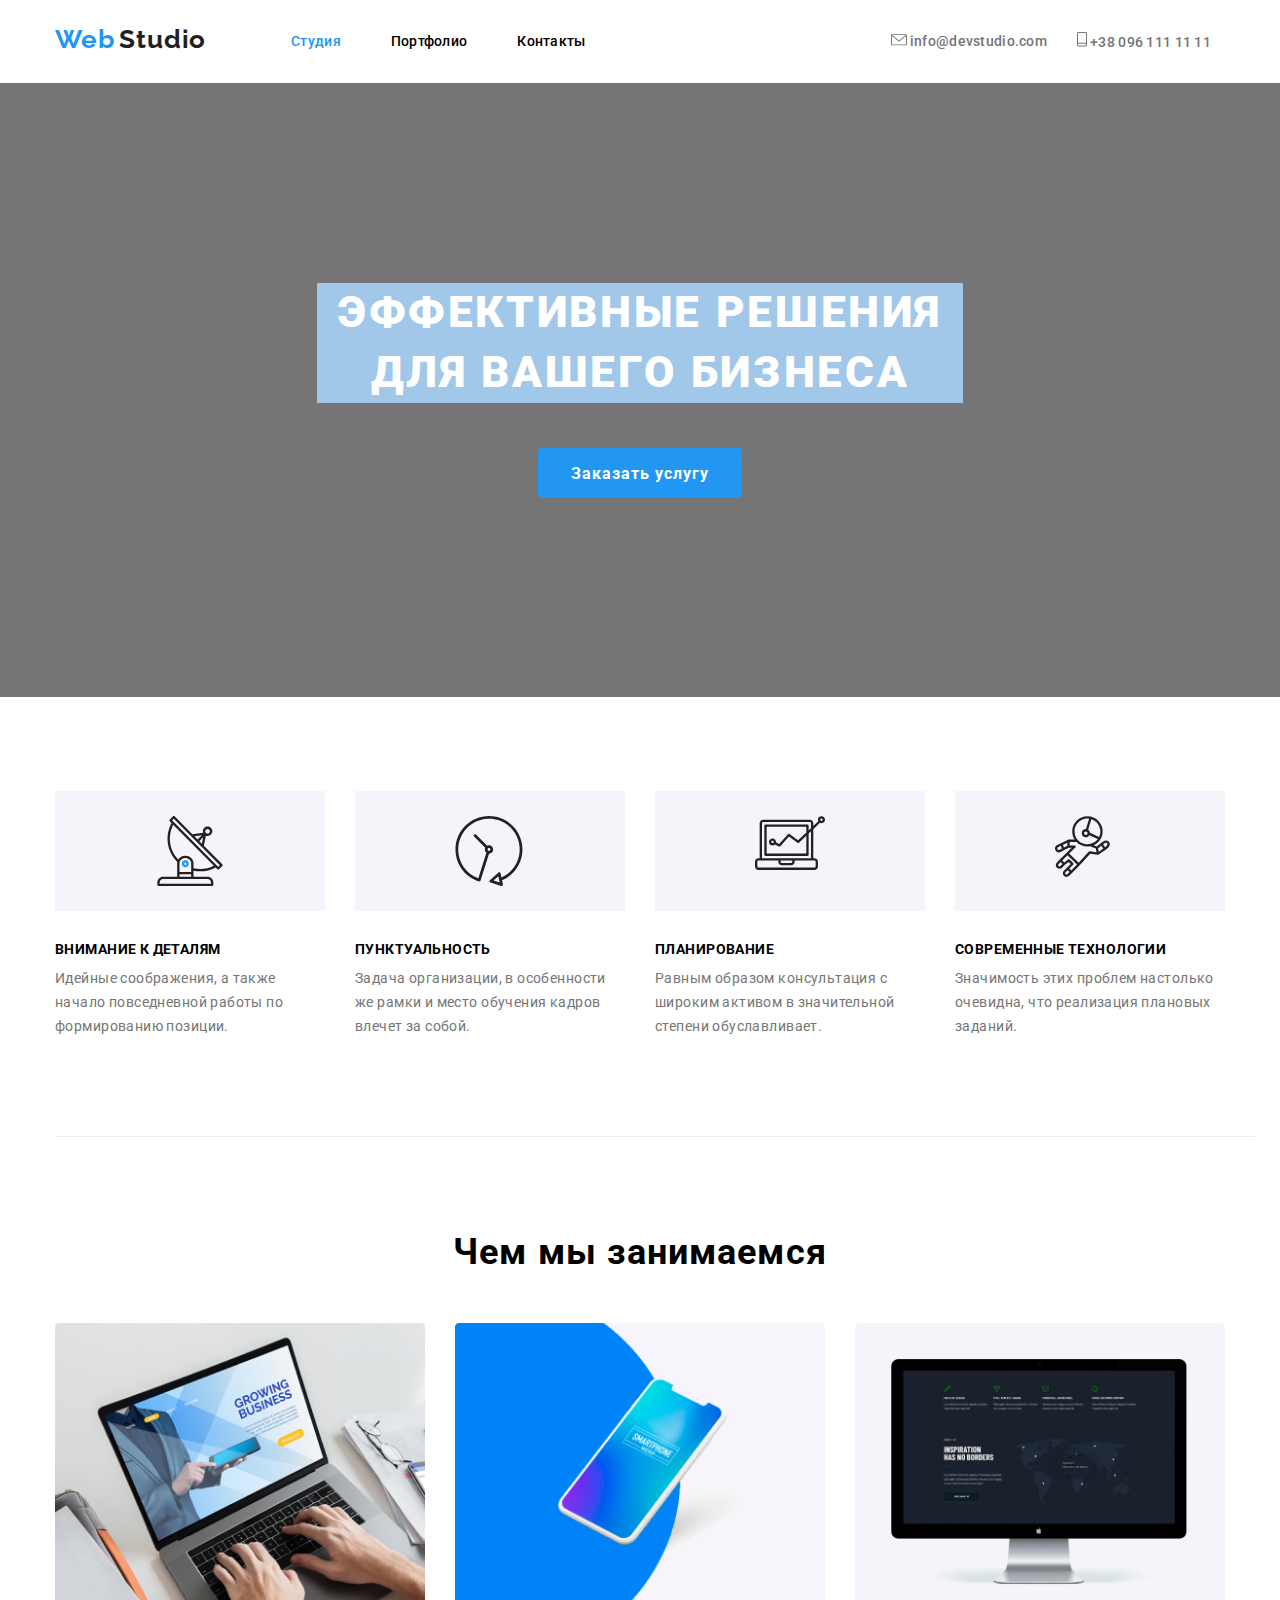
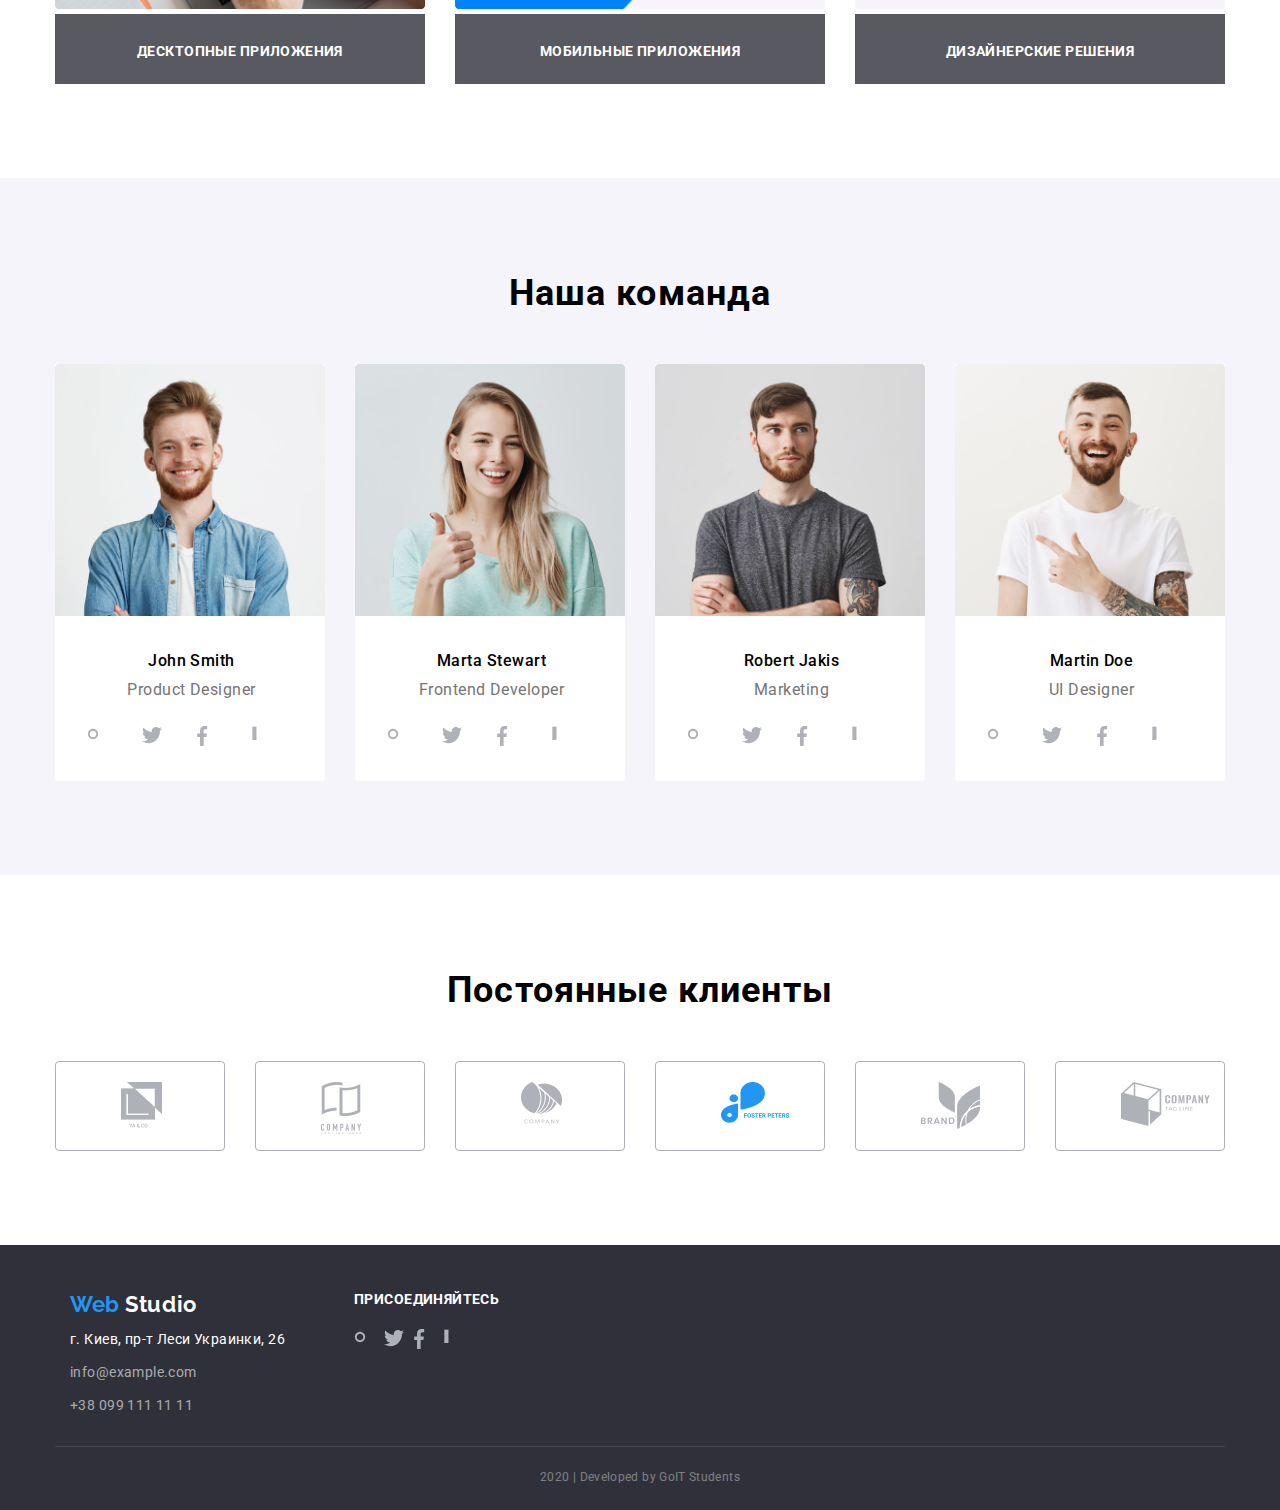
==== index.html @ b07f4cec "клон" ====
<!DOCTYPE html>
<html lang="ru">
  <head>
    <title>Document</title>
    <link
      rel="stylesheet"
      href="https://cdnjs.cloudflare.com/ajax/libs/modern-normalize/0.6.0/modern-normalize.min.css"
    />
    <link rel="stylesheet" href="./css/index.css" />
    <link
      href="https://fonts.googleapis.com/css2?family=Raleway:wght@400;700&family=Roboto:wght@400;700&display=swap"
      rel="stylesheet"
    />
    <style>
      a {
        text-decoration: none;
      }
    </style>
  </head>
  <body>
    <header>
      <div class="container">
      <div class="site-nav">
            <a class="logotype" href="">
            <span class="accent">Web</span>
            <span class="logo">Studio</span>
          </a>
          <nav>
          <ul class="main-navigation">
            <li class="nav1">
              <a class="link-current" href="./index.html">Студия</a>
            </li>
            <li class="nav1">
              <a href="./portfolio.html">Портфолио</a>
            </li>
            <li class="nav1"><a href="">Контакты</a></li>
          </ul>
        </nav>
        <ul class="mail">
          <li class="mail1">
            <a href=""
              ><img src="./svg/envelopenew.svg" alt="Пошта" />
              info@devstudio.com
            </a>
          </li>
          <li class="mail1">
            <a href=""
              ><img src="./svg/Vector.svg" alt="Номер" /> +38 096 111 11 11</a
            >
          </li>
        </ul>
      </div>
      </div>
    </header>
    <section class="hero-order">
        <h1 class="hero">эффективные решения для вашего бизнеса</h1>
        <a href="" class="order-service">Заказать услугу </a>
        </section>
      <section class="container">
          <ul class="benefits">
            <li class="benefits-element">
              <div class="picture-background">
              <a href="">
                <img src="./svg/antenna.svg" alt="Телескоп" class="svg-back" /></div>
              </a>
              <h3 class="benefits-head">Внимание к деталям</h3>
              <p class="benefits-descr">
                Идейные соображения, а также начало повседневной работы по
                формированию позиции.
              </p>
            </li>
            <li class="benefits-element">
              <div class="picture-background">
              <a href="">
                <img src="./svg/Vector3.svg" alt="Часы" class="svg-back" /></div>
              </a>
              <h3 class="benefits-head">Пунктуальность</h3>
              <p class="benefits-descr">
                Задача организации, в особенности же рамки и место обучения
                кадров влечет за собой.
              </p>
            </li>
            <li class="benefits-element">
              <div class="picture-background">
              <img src="./svg/Vector4.svg" alt="Монитор" class="svg-back" /></div>
              <h3 class="benefits-head">Планирование</h3>
              <p class="benefits-descr">
                Равным образом консультация с широким активом в значительной
                степени обуславливает.
              </p>
            </li>
            <li class="benefits-element">
              <div class="picture-background">
              <img src="./svg/Vector5.svg" alt="Космонавт" class="svg-back" /></div>
              <h3 class="benefits-head">Современные технологии</h3>
              <p class="benefits-descr">
                Значимость этих проблем настолько очевидна, что реализация
                плановых заданий.
              </p>
            </li>
          </ul>
        </section>
        <div class="directions">
        <section class="container">
        <h2 class="head-2-descr">Чем мы занимаемся</h2>
        <ul class="work">
          <li class="work-element">
            <img src="./png/img1.png" alt="Ноут" width="370px" />
            <h3 class="work-head">Десктопные приложения</h3>
          </li>
          <li class="work-element">
            <img src="./png/box2.png" alt="Смартфон" width="370px" />
            <h3 class="work-head">Мобильные приложения</h3>
          </li>
          <li class="work-element">
            <img src="./png/img3.png" alt="Монитор2" width="370px"/>
            <h3 class="work-head">Дизайнерские решения</h3>
          </li>
        </ul>
      </section>
      </div>
      <section class="our-team">
        <div class="container">
        <h2 class="head-2-descr">Наша команда</h2>
        <ul class="team">
          <li class="team-element">
            <img src="./png/imgp1.png" alt="Человек1" width="270px" />
            <div class="name-job">
            <p class="name">
              John Smith
            </p>
            <p class="job">Product Designer</p>
            </div>
            <ul class="icons">
              <li class="icons-element">
                <a href=""> <img src="./svg/inst.svg" alt="Инстаграмм" /></a>
              </li>
              <li class="icons-element">
                <a href=""> <img src="./svg/twitter.svg" alt="Твиттер" /></a>
              </li>
              <li class="icons-element">
                <a href=""> <img src="./svg/Vectornew.svg" alt="Фейсбук" /></a>
              </li>
              <li class="icons-element">
                <a href=""> <img src="./svg/li1.svg" alt="Линк" /></a>
              </li>
            </ul>
          </li>
          <li class="team-element">
            <img src="./png/imgp2.png" alt="Человек2" width="270px" />
            <div class="name-job">
            <p class="name">Marta Stewart</p>
            <p class="job">Frontend Developer</p> </div>
            <ul class="icons">
              <li class="icons-element">
                <a href=""> <img src="./svg/inst.svg" alt="Инстаграмм" /></a>
              </li>
              <li class="icons-element">
                <a href=""> <img src="./svg/twitter.svg" alt="Твиттер" /></a>
              </li>
              <li class="icons-element">
                <a href=""> <img src="./svg/Vectornew.svg" alt="Фейсбук" /></a>
              </li>
              <li class="icons-element">
                <a href=""> <img src="./svg/li1.svg" alt="Линк" /></a>
              </li>
            </ul>
          </li>
          <li class="team-element">
            <img src="./png/imgp3.png" alt="Человек3" width="270px" />
            <div class="name-job"> 
            <p class="name">
              Robert Jakis
            </p>
            <p class="job">Marketing</p> </div>
            <ul class="icons">
              <li class="icons-element">
                <a href=""> <img src="./svg/inst.svg" alt="Инстаграмм" /></a>
              </li>
              <li class="icons-element">
                <a href=""> <img src="./svg/twitter.svg" alt="Твиттер" /></a>
              </li>
              <li class="icons-element">
                <a href=""> <img src="./svg/Vectornew.svg" alt="Фейсбук" /></a>
              </li>
              <li class="icons-element">
                <a href=""> <img src="./svg/li1.svg" alt="Линк" /></a>
              </li>
            </ul>
          </li>
          <li class="team-element">
            <img src="./png/imgp4.png" alt="Человек4" width="270" />
            <div class="name-job">
            <p class="name">
              Martin Doe
            </p>
            <p class="job">UI Designer</p> </div>
            <ul class="icons">
              <li class="icons-element">
                <a href=""> <img src="./svg/inst.svg" alt="Инстаграмм" /></a>
              </li>
              <li class="icons-element">
                <a href=""> <img src="./svg/twitter.svg" alt="Твиттер" /></a>
              </li>
              <li class="icons-element">
                <a href=""> <img src="./svg/Vectornew.svg" alt="Фейсбук" /></a>
              </li>
              <li class="icons-element">
                <a href=""> <img src="./svg/li1.svg" alt="Линк" /></a>
              </li>
            </ul>
          </li>
        </ul>
        </div>
      </section>
      <div class="container">
      <section class="clients">
        <h2 class="head-2-descr">Постоянные клиенты</h2>
        <ul class="comapanies">
          <li class="comapanies-example">
            <a href=""><img src="./png/logo1.png" alt="1Компания" /></a>
          </li>
          <li class="comapanies-example">
            <a href=""><img src="./png/logo2.png" alt="2Компания" /></a>
          </li>
          <li class="comapanies-example">
            <a href=""><img src="./png/logo3.png" alt="3Компания" /></a>
          </li>
          <li class="comapanies-example">
            <a href=""><img src="./png/logo4.png" alt="4Компания" /></a>
          </li>
          <li class="comapanies-example">
            <a href=""><img src="./png/logo5.png" alt="5Компания" /></a>
          </li>
          <li class="comapanies-example">
            <a href=""><img src="./png/logo6.png" alt="6Компания" /></a>
          </li>
        </ul>
      </section>
      </div>
    </div>
    <footer class="footer-class">
      <div class="container">
        <div class="flex-footer">
          <div class="footer-element">
            <a href="">
              <span class="accent2">Web</span> <span class="logo2">Studio</span>
            </a>
            <address>
              <p class="adress-footer">г. Киев, пр-т Леси Украинки, 26</p>
              <p class="mail-footer">info@example.com</p>
              <p class="number-footer">+38 099 111 11 11</p>
            </address>
          </div>
          <div class="footer-element">
            <h3 class="join">присоединяйтесь</h3>
            <ul class="social-icon-footer">
              <li class="social-element">
                <a href=""><img src="./svg/inst.svg" alt="Инстаграмм" /></a>
              </li>
              <li class="social-element">
                <a href=""><img src="./svg/twitter.svg" alt="Твиттер2" /></a>
              </li>
              <li class="social-element">
                <a href=""><img src="./svg/Vectornew.svg" alt="Фейсбук" /></a>
              </li>
              <li class="social-element">
                <a href=""><img src="./svg/li1.svg" alt="" /></a>
              </li>
            </ul>
          </div>
        </div>
        <p class="developed">2020 | Developed by GoIT Students</p>
      </div>
    </footer>
  </body>
</html>
---- css/index.css ----
html {
  box-sizing: border-box;
}

*,
*::before,
*::after {
  margin: 0;
  padding: 0;
  box-sizing: inherit;
}

:root {
  --primary-text-color: 212121;
  --secondary-text-color: #757575;
  --less-white-color: #ffffff;
  --background-grey-color: #f5f4fa;
  font-family: "Roboto", sans-serif;
  font-family: "Raleway", sans-serif;
}

a {
  text-decoration: none;
  margin: 0px;
  padding: 0px;
}

li {
  list-style-type: none;
  margin: 0px;
  padding: 0px;
}

.container {
  width: 1200px;
  padding-left: 15px;
  padding-right: 15px;
  margin-left: auto;
  margin-right: auto;
}

.site-nav {
  display: flex;
  /* margin-left: 200px; */
  /* margin-right: 200px; */
}

.logotype {
  display: block;
  padding-top: 24px;
  padding-bottom: 25px;
}

.main-navigation {
  display: flex;
  padding-top: 32px;
  padding-bottom: 32px;
  margin-left: 85px;
}

.main-navigation .nav1 + .nav1 {
  margin-left: 50px;
}

.mail {
  display: flex;
  padding-top: 32px;
  padding-bottom: 32px;
  margin-left: 305px;
}

.mail .mail1 + .mail1 {
  margin-left: 30px;
}

.accent {
  color: #2196f3;
  font-family: Raleway;
  font-style: normal;
  font-weight: bold;
  font-size: 26px;
  line-height: 1.19;
  letter-spacing: 0.03em;
}

.logo {
  color: #212121;
  font-family: Raleway;
  font-style: normal;
  font-weight: bold;
  font-size: 26px;
  line-height: 1.19;
  letter-spacing: 0.03em;
}

.main-navigation li a {
  color: var(--primary-text-color);
  font-family: Roboto;
  font-style: normal;
  font-weight: 500;
  font-size: 14px;
  line-height: 1.14;
  letter-spacing: 0.02em;
}

.nav1:hover,
.nav1:focus {
  color: #2196f3;
}

.link-current:hover {
  color: #2196f3;
}

.link-current {
  color: #2196f3;
}

.main-navigation .link-current {
  color: #2196f3;
}

.mail li a {
  color: var(--secondary-text-color);
  font-family: Roboto;
  font-style: normal;
  font-weight: 500;
  font-size: 14px;
  line-height: 1.14;
  letter-spacing: 0.02em;
}
.mail li a:hover,
.mail li a:focus {
  color: #2196f3;
}

.hero {
  color: var(--less-white-color);
  background-color: #a1c8e9;
  /* на макете нет заливки, только что бы было видно текст белым цветом */
  font-family: Roboto;
  font-style: normal;
  font-weight: 900;
  font-size: 44px;
  line-height: 1.36;
  letter-spacing: 0.06em;
  text-transform: uppercase;
  width: 646px;
}

.hero-order {
  background-color: var(--secondary-text-color);
  padding-top: 200px;
  margin: auto;
  text-align: center;
  align-items: center;
  display: flex;
  flex-direction: column;
}

.order-service {
  color: var(--less-white-color);
  background-color: #2196f3;
  font-family: Roboto;
  font-style: normal;
  font-weight: bold;
  font-size: 16px;
  line-height: 1.87;
  display: flex;
  letter-spacing: 0.06em;

  display: inline-block;
  text-decoration: none;
  border: 1px solid transparent;
  border-radius: 4px;
  min-width: 200px;
  height: 50px;
  margin-top: 45px;
  margin-bottom: 199px;
  padding-top: 10px;
  padding-bottom: 10px;
  padding-right: 32px;
  padding-left: 32px;
}

.benefits-head {
  color: var(--primary-text-color);
  font-family: Roboto;
  font-style: normal;
  font-weight: bold;
  font-size: 14px;
  line-height: 16px;
  letter-spacing: 0.03em;
  text-transform: uppercase;
  margin-top: 30px;
  margin-bottom: 10px;
}

.benefits {
  display: flex;
  flex-wrap: wrap;
  /* padding-right: 15px;
  padding-left: 15px; */
  padding-top: 94px;
  padding-bottom: 94px;
  width: 1200px;
  border-bottom: 1px solid #ececec;
}

.benefits .benefits-element {
  height: 251px;
  width: 270px;
}

.benefits .benefits-element + .benefits-element {
  margin-left: 30px;
}

.benefits-descr {
  color: var(--secondary-text-color);
  font-family: Roboto;
  font-style: normal;
  font-weight: normal;
  font-size: 14px;
  line-height: 1.71;
  letter-spacing: 0.03em;
  margin-top: 0px;
  margin-bottom: 0px;
}

.picture-background {
  display: inline-block;
  text-decoration: none;
  width: 270px;
  height: 120px;
  padding-top: 25px;
  padding-bottom: 25px;
  padding-left: 100px;
  padding-right: 100px;
  background-color: #f5f4fa;
}

.directions {
  padding-top: 94px;
  padding-bottom: 94px;
}

.head-2-descr {
  color: var(--primary-text-color);
  font-family: Roboto;
  font-style: normal;
  font-weight: bold;
  font-size: 36px;
  line-height: 1.17;
  text-align: center;
  letter-spacing: 0.03em;
  margin-bottom: 50px;
}

.work {
  display: flex;
  justify-content: space-between;
  /* padding-right: 15px;
  padding-left: 15px;
  margin-bottom: 190px;
  margin-top: 50px; */
}

/* .work .work-element {
  height: 294px;
  width: 370px;
} */

.work .work-element + .work-element {
  margin-left: 30px;
}

.work-head {
  color: var(--less-white-color);
  background-color: rgba(47, 48, 58, 0.8);
  font-family: Roboto;
  font-style: normal;
  font-weight: bold;
  font-size: 14px;
  line-height: 1.14;
  letter-spacing: 0.03em;
  text-transform: uppercase;

  display: inline-block;
  text-decoration: none;
  text-align: center;
  width: 370px;
  height: 70px;
  margin: 0px;
  vertical-align: middle;
  padding-top: 30px;
  padding-bottom: 30px;
}

.our-team {
  padding-top: 94px;
  padding-bottom: 94px;
  background-color: var(--background-grey-color);
}

.team {
  display: flex;
  justify-content: space-between;
  /* padding-right: 15px;
  padding-left: 15px; */
}

.team .team-element {
  height: 417px;
  width: 270px;
  background-color: #ffffff;
  border-bottom-right-radius: 4px;
  border-bottom-left-radius: 4px;
}

.team .team-element + .team-element {
  margin-left: 30px;
}

.name {
  color: var(--primary-text-color);
  font-family: Roboto;
  font-style: normal;
  font-weight: 500;
  font-size: 16px;
  line-height: 1.19;
  letter-spacing: 0.03em;
  padding-top: 30px;
  padding-bottom: 10px;
  margin: 0px;
}

.job {
  color: var(--secondary-text-color);
  font-family: Roboto;
  font-style: normal;
  font-weight: normal;
  font-size: 16px;
  line-height: 1.19;
  letter-spacing: 0.03em;
  padding-bottom: 30px;
  margin: 0px;
}

.h2 {
  margin-bottom: 0px;
  margin-top: 0px;
}

.team .team-element {
  margin-top: 0px;
  margin-bottom: 0px;
}

.name-job {
  display: inline-block;
  text-decoration: none;
  text-align: center;
  width: 273px;
  height: 105px;
}

.icons {
  display: flex;
  flex-wrap: wrap;
  margin-left: 32px;
  margin-right: 31px;
}

.icons .icons-element {
  height: 20px;
  width: 20px;
}

.icons .icons-element + .icons-element {
  margin-left: 35px;
}

.comapanies {
  display: flex;
  flex-wrap: wrap;
}

.comapanies .comapanies-example + .comapanies-example {
  margin-left: 30px;
}

.comapanies-example {
  display: inline-block;
  width: 170px;
  height: 90px;
  padding-bottom: 20px;
  padding-top: 20px;
  padding-left: 65px;
  padding-left: 65px;
  border: 1px solid #afb1b8;
  border-radius: 4px;
}

.clients {
  padding-top: 94px;
  padding-bottom: 94px;
}

.flex-footer {
  display: flex;
  padding-top: 47px;
  padding-bottom: 28px;
  padding-left: 15px;
  padding-right: 15px;
  border-bottom: 1px solid rgba(255, 255, 255, 0.1);
}

.flex-footer .footer-element + .footer-element {
  margin-left: 69px;
}

.social-icon-footer {
  display: flex;
  flex-wrap: wrap;
}

.social-icon-footer .social-element {
  height: 20px;
  width: 20px;
}

.social-icon-footer .social-element + .social-element {
  margin-left: 10px;
}

.logo2 {
  color: var(--less-white-color);
  font-family: Raleway;
  font-style: normal;
  font-weight: bold;
  font-size: 22px;
  line-height: 1.18;
  letter-spacing: 0.03em;
}

.accent2 {
  color: #2196f3;
  font-family: Raleway;
  font-style: normal;
  font-weight: bold;
  font-size: 22px;
  line-height: 1.18;
  letter-spacing: 0.03em;
}

.footer-class {
  background-color: #2f303a;
}
.logo2 {
  color: var(--less-white-color);
}
.adress-footer {
  color: var(--less-white-color);
  font-family: Roboto;
  font-style: normal;
  font-weight: normal;
  font-size: 14px;
  line-height: 1.71;
  letter-spacing: 0.03em;
  margin-top: 10px;
}
.mail-footer {
  color: rgba(255, 255, 255, 0.6);
  font-family: Roboto;
  font-style: normal;
  font-weight: normal;
  font-size: 14px;
  line-height: 1.71;
  letter-spacing: 0.03em;
  margin-top: 9px;
}

.number-footer {
  color: rgba(255, 255, 255, 0.6);
  font-family: Roboto;
  font-style: normal;
  font-weight: normal;
  font-size: 14px;
  line-height: 1.71;
  letter-spacing: 0.03em;
  margin-top: 9px;
}

.join {
  color: var(--less-white-color);
  font-family: Roboto;
  font-style: normal;
  font-weight: bold;
  font-size: 14px;
  line-height: 1.14;
  letter-spacing: 0.03em;
  text-transform: uppercase;
  margin-bottom: 21px;
}

.developed {
  font-family: Roboto;
  font-style: normal;
  font-weight: normal;
  font-size: 12px;
  line-height: 2;
  letter-spacing: 0.03em;
  color: rgba(255, 255, 255, 0.4);

  display: block;
  text-align: center;
  padding-top: 18px;
  padding-bottom: 21px;
  align-items: center;
}
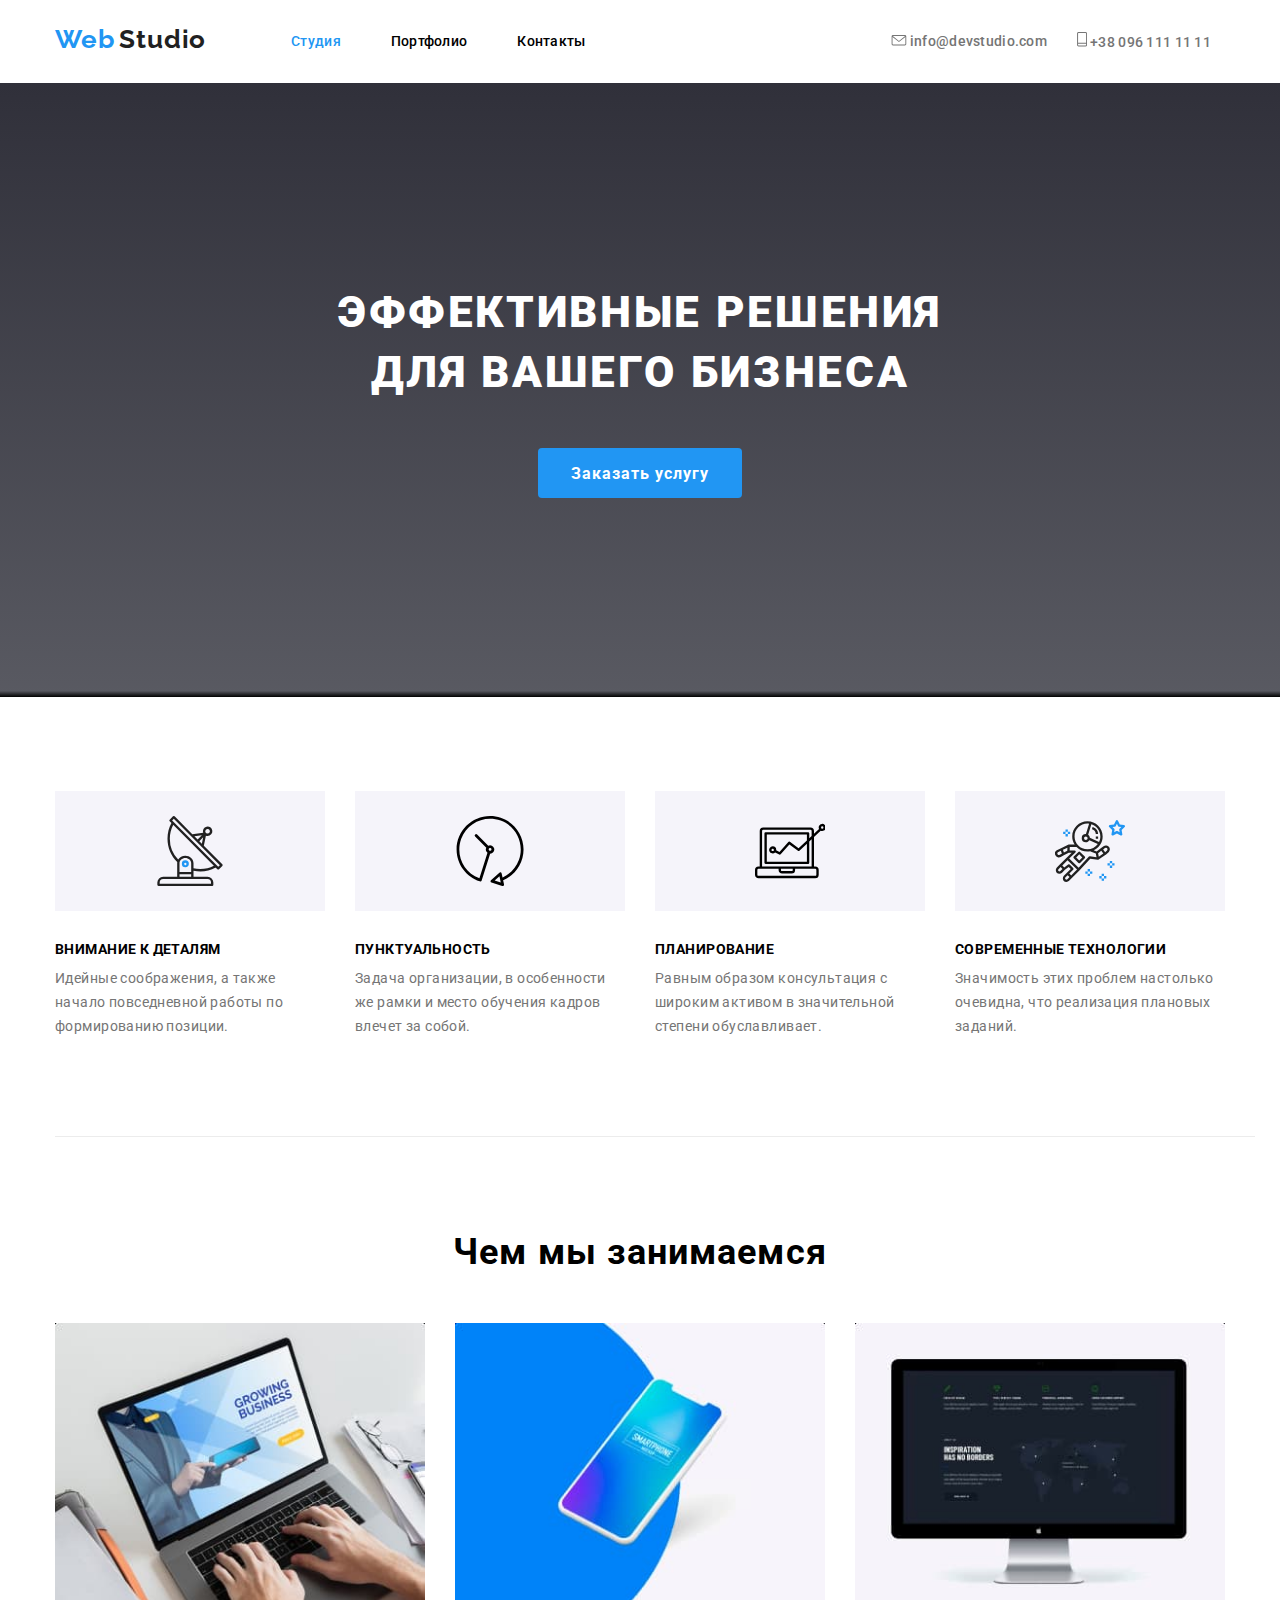
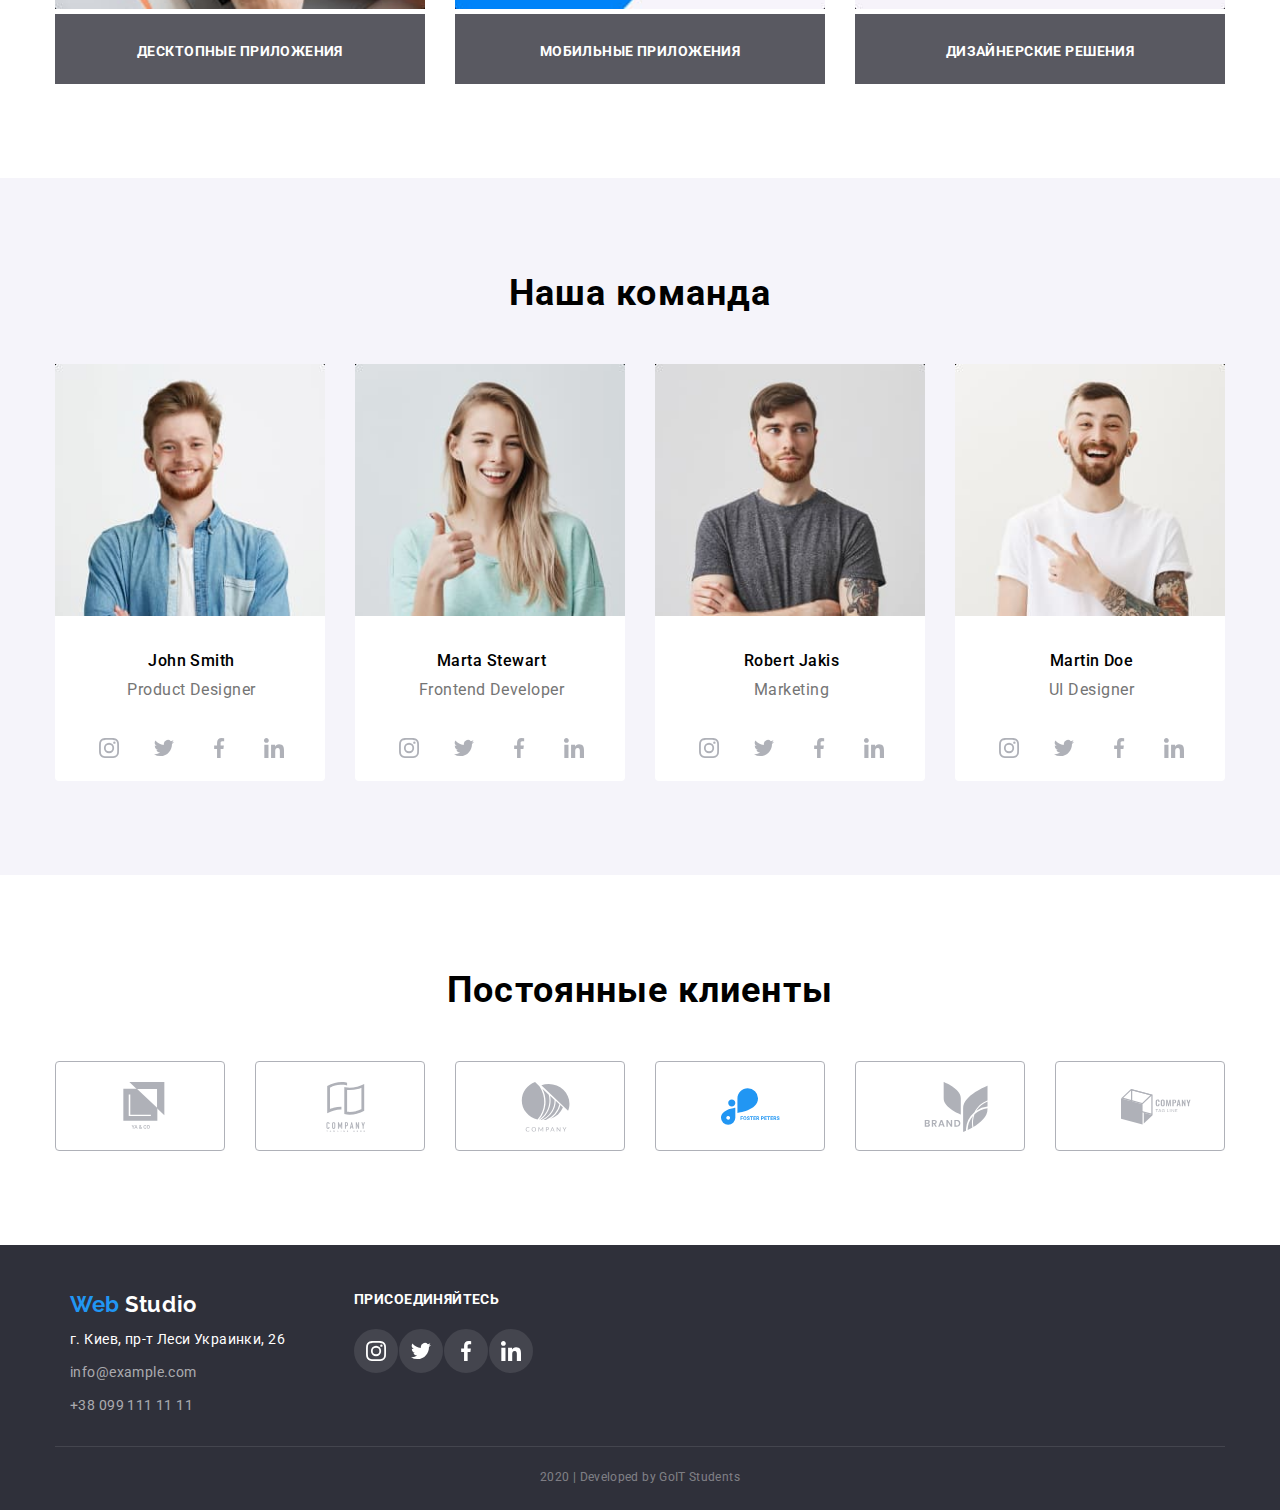
==== commit a47838b4: "1 правки" ====
--- a/index.html
+++ b/index.html
@@ -38,21 +38,26 @@
         </nav>
         <ul class="mail">
           <li class="mail1">
-            <a href=""
-              ><img src="./svg/envelopenew.svg" alt="Пошта" />
+            <a href="">
+              <svg class="mail1-icon">
+                <use href="./svg/symbol-defs.svg#icon-envelopenew"></use>
+              </svg>
               info@devstudio.com
             </a>
           </li>
           <li class="mail1">
-            <a href=""
-              ><img src="./svg/Vector.svg" alt="Номер" /> +38 096 111 11 11</a
-            >
+            <a href="">
+              <svg class="mail1-icon2">
+                <use href="./svg/symbol-defs.svg#icon-Vector"></use>
+              </svg>
+              +38 096 111 11 11</a>
           </li>
         </ul>
       </div>
       </div>
     </header>
     <section class="hero-order">
+      <!-- <img src="./jpg/hero" alt="hero" width="1600px" height="600px"> -->
         <h1 class="hero">эффективные решения для вашего бизнеса</h1>
         <a href="" class="order-service">Заказать услугу </a>
         </section>
@@ -61,7 +66,10 @@
             <li class="benefits-element">
               <div class="picture-background">
               <a href="">
-                <img src="./svg/antenna.svg" alt="Телескоп" class="svg-back" /></div>
+                <svg class="antenna">
+                  <use href="./svg/symbol-defs.svg#icon-antenna"></use>
+                </svg>
+                </div>
               </a>
               <h3 class="benefits-head">Внимание к деталям</h3>
               <p class="benefits-descr">
@@ -72,7 +80,10 @@
             <li class="benefits-element">
               <div class="picture-background">
               <a href="">
-                <img src="./svg/Vector3.svg" alt="Часы" class="svg-back" /></div>
+                <svg class="clock">
+                  <use href="./svg/symbol-defs.svg#icon-Vector3"></use>
+                </svg>
+                </div>
               </a>
               <h3 class="benefits-head">Пунктуальность</h3>
               <p class="benefits-descr">
@@ -82,7 +93,11 @@
             </li>
             <li class="benefits-element">
               <div class="picture-background">
-              <img src="./svg/Vector4.svg" alt="Монитор" class="svg-back" /></div>
+                <a href="">
+                  <svg class="monitor">
+                    <use href="./svg/symbol-defs.svg#icon-Vector4"></use>
+                  </svg>
+              </div></a>
               <h3 class="benefits-head">Планирование</h3>
               <p class="benefits-descr">
                 Равным образом консультация с широким активом в значительной
@@ -91,7 +106,11 @@
             </li>
             <li class="benefits-element">
               <div class="picture-background">
-              <img src="./svg/Vector5.svg" alt="Космонавт" class="svg-back" /></div>
+                <a href="">
+                <svg class="cosmonaut">
+                  <use href="./svg/symbol-defs.svg#icon-Vector5"></use>
+                </svg>
+              </div></a>
               <h3 class="benefits-head">Современные технологии</h3>
               <p class="benefits-descr">
                 Значимость этих проблем настолько очевидна, что реализация
@@ -105,15 +124,15 @@
         <h2 class="head-2-descr">Чем мы занимаемся</h2>
         <ul class="work">
           <li class="work-element">
-            <img src="./png/img1.png" alt="Ноут" width="370px" />
+            <img src="./jpg/img1.jpg" alt="Ноут" width="370px" />
             <h3 class="work-head">Десктопные приложения</h3>
           </li>
           <li class="work-element">
-            <img src="./png/box2.png" alt="Смартфон" width="370px" />
+            <img src="./jpg/box2.jpg" alt="Смартфон" width="370px" />
             <h3 class="work-head">Мобильные приложения</h3>
           </li>
           <li class="work-element">
-            <img src="./png/img3.png" alt="Монитор2" width="370px"/>
+            <img src="./jpg/img3.jpg" alt="Монитор2" width="370px"/>
             <h3 class="work-head">Дизайнерские решения</h3>
           </li>
         </ul>
@@ -124,7 +143,7 @@
         <h2 class="head-2-descr">Наша команда</h2>
         <ul class="team">
           <li class="team-element">
-            <img src="./png/imgp1.png" alt="Человек1" width="270px" />
+            <img src="./jpg/imgp1.jpg" alt="Человек1" width="270px" />
             <div class="name-job">
             <p class="name">
               John Smith
@@ -133,41 +152,73 @@
             </div>
             <ul class="icons">
               <li class="icons-element">
-                <a href=""> <img src="./svg/inst.svg" alt="Инстаграмм" /></a>
-              </li>
-              <li class="icons-element">
-                <a href=""> <img src="./svg/twitter.svg" alt="Твиттер" /></a>
-              </li>
-              <li class="icons-element">
-                <a href=""> <img src="./svg/Vectornew.svg" alt="Фейсбук" /></a>
-              </li>
-              <li class="icons-element">
-                <a href=""> <img src="./svg/li1.svg" alt="Линк" /></a>
+                <a href="">
+                  <svg class="icon-svg">
+                    <use href="./svg/symbol-defs.svg#icon-inst"></use>
+                  </svg>
+                  </a>
+              </li>
+              <li class="icons-element">
+                <a href="">
+                  <svg class="icon-svg">
+                    <use href="./svg/symbol-defs.svg#icon-twitter"></use>
+                  </svg>
+                   </a>
+              </li>
+              <li class="icons-element">
+                <a href=""> 
+                  <svg class="icon-svg">
+                    <use href="./svg/symbol-defs.svg#icon-Vectornew"></use>
+                  </svg>
+                 </a>
+              </li>
+              <li class="icons-element">
+                <a href="">
+                  <svg class="icon-svg">
+                    <use href="./svg/symbol-defs.svg#icon-li1"></use>
+                  </svg>
+                 </a>
               </li>
             </ul>
           </li>
           <li class="team-element">
-            <img src="./png/imgp2.png" alt="Человек2" width="270px" />
+            <img src="./jpg/imgp2.jpg" alt="Человек2" width="270px" />
             <div class="name-job">
             <p class="name">Marta Stewart</p>
             <p class="job">Frontend Developer</p> </div>
             <ul class="icons">
               <li class="icons-element">
-                <a href=""> <img src="./svg/inst.svg" alt="Инстаграмм" /></a>
-              </li>
-              <li class="icons-element">
-                <a href=""> <img src="./svg/twitter.svg" alt="Твиттер" /></a>
-              </li>
-              <li class="icons-element">
-                <a href=""> <img src="./svg/Vectornew.svg" alt="Фейсбук" /></a>
-              </li>
-              <li class="icons-element">
-                <a href=""> <img src="./svg/li1.svg" alt="Линк" /></a>
+                <a href="">
+                  <svg class="icon-svg">
+                    <use href="./svg/symbol-defs.svg#icon-inst"></use>
+                  </svg>
+                </a>
+              </li>
+              <li class="icons-element">
+                <a href="">
+                  <svg class="icon-svg">
+                    <use href="./svg/symbol-defs.svg#icon-twitter"></use>
+                  </svg>
+                </a>
+              </li>
+              <li class="icons-element">
+                <a href="">
+                  <svg class="icon-svg">
+                    <use href="./svg/symbol-defs.svg#icon-Vectornew"></use>
+                  </svg>
+                </a>
+              </li>
+              <li class="icons-element">
+                <a href="">
+                  <svg class="icon-svg">
+                    <use href="./svg/symbol-defs.svg#icon-li1"></use>
+                  </svg>
+                </a>
               </li>
             </ul>
           </li>
           <li class="team-element">
-            <img src="./png/imgp3.png" alt="Человек3" width="270px" />
+            <img src="./jpg/imgp3.jpg" alt="Человек3" width="270px" />
             <div class="name-job"> 
             <p class="name">
               Robert Jakis
@@ -175,21 +226,37 @@
             <p class="job">Marketing</p> </div>
             <ul class="icons">
               <li class="icons-element">
-                <a href=""> <img src="./svg/inst.svg" alt="Инстаграмм" /></a>
-              </li>
-              <li class="icons-element">
-                <a href=""> <img src="./svg/twitter.svg" alt="Твиттер" /></a>
-              </li>
-              <li class="icons-element">
-                <a href=""> <img src="./svg/Vectornew.svg" alt="Фейсбук" /></a>
-              </li>
-              <li class="icons-element">
-                <a href=""> <img src="./svg/li1.svg" alt="Линк" /></a>
+                <a href="">
+                  <svg class="icon-svg">
+                    <use href="./svg/symbol-defs.svg#icon-inst"></use>
+                  </svg>
+                </a>
+              </li>
+              <li class="icons-element">
+                <a href="">
+                  <svg class="icon-svg">
+                    <use href="./svg/symbol-defs.svg#icon-twitter"></use>
+                  </svg>
+                </a>
+              </li>
+              <li class="icons-element">
+                <a href="">
+                  <svg class="icon-svg">
+                    <use href="./svg/symbol-defs.svg#icon-Vectornew"></use>
+                  </svg>
+                </a>
+              </li>
+              <li class="icons-element">
+                <a href="">
+                  <svg class="icon-svg">
+                    <use href="./svg/symbol-defs.svg#icon-li1"></use>
+                  </svg>
+                </a>
               </li>
             </ul>
           </li>
           <li class="team-element">
-            <img src="./png/imgp4.png" alt="Человек4" width="270" />
+            <img src="./jpg/imgp4.jpg" alt="Человек4" width="270" />
             <div class="name-job">
             <p class="name">
               Martin Doe
@@ -197,16 +264,32 @@
             <p class="job">UI Designer</p> </div>
             <ul class="icons">
               <li class="icons-element">
-                <a href=""> <img src="./svg/inst.svg" alt="Инстаграмм" /></a>
-              </li>
-              <li class="icons-element">
-                <a href=""> <img src="./svg/twitter.svg" alt="Твиттер" /></a>
-              </li>
-              <li class="icons-element">
-                <a href=""> <img src="./svg/Vectornew.svg" alt="Фейсбук" /></a>
-              </li>
-              <li class="icons-element">
-                <a href=""> <img src="./svg/li1.svg" alt="Линк" /></a>
+                <a href="">
+                  <svg class="icon-svg">
+                    <use href="./svg/symbol-defs.svg#icon-inst"></use>
+                  </svg>
+                </a>
+              </li>
+              <li class="icons-element">
+                <a href="">
+                  <svg class="icon-svg">
+                    <use href="./svg/symbol-defs.svg#icon-twitter"></use>
+                  </svg>
+                </a>
+              </li>
+              <li class="icons-element">
+                <a href="">
+                  <svg class="icon-svg">
+                    <use href="./svg/symbol-defs.svg#icon-Vectornew"></use>
+                  </svg>
+                </a>
+              </li>
+              <li class="icons-element">
+                <a href="">
+                  <svg class="icon-svg">
+                    <use href="./svg/symbol-defs.svg#icon-li1"></use>
+                  </svg>
+                </a>
               </li>
             </ul>
           </li>
@@ -218,22 +301,46 @@
         <h2 class="head-2-descr">Постоянные клиенты</h2>
         <ul class="comapanies">
           <li class="comapanies-example">
-            <a href=""><img src="./png/logo1.png" alt="1Компания" /></a>
-          </li>
-          <li class="comapanies-example">
-            <a href=""><img src="./png/logo2.png" alt="2Компания" /></a>
-          </li>
-          <li class="comapanies-example">
-            <a href=""><img src="./png/logo3.png" alt="3Компания" /></a>
-          </li>
-          <li class="comapanies-example">
-            <a href=""><img src="./png/logo4.png" alt="4Компания" /></a>
-          </li>
-          <li class="comapanies-example">
-            <a href=""><img src="./png/logo5.png" alt="5Компания" /></a>
-          </li>
-          <li class="comapanies-example">
-            <a href=""><img src="./png/logo6.png" alt="6Компания" /></a>
+            <a href="">
+              <svg class="icon-companies">
+                <use href="./svg/symbol-defs.svg#icon-logo1"></use>
+              </svg>
+              </a>
+          </li>
+          <li class="comapanies-example">
+            <a href="">
+              <svg class="icon-companies">
+                <use href="./svg/symbol-defs.svg#icon-logo2"></use>
+              </svg>
+              </a>
+          </li>
+          <li class="comapanies-example">
+            <a href="">
+              <svg class="icon-companies">
+                <use href="./svg/symbol-defs.svg#icon-logo3"></use>
+              </svg>
+              </a>
+          </li>
+          <li class="comapanies-example">
+            <a href="">
+              <svg class="icon-companies2">
+                <use href="./svg/symbol-defs.svg#icon-logo4"></use>
+              </svg>
+              </a>
+          </li>
+          <li class="comapanies-example">
+            <a href="">
+            <svg class="icon-companies2">
+              <use href="./svg/symbol-defs.svg#icon-logo5"></use>
+            </svg>
+            </a>
+          </li>
+          <li class="comapanies-example">
+            <a href="">
+              <svg class="icon-companies2">
+                <use href="./svg/symbol-defs.svg#icon-logo6"></use>
+              </svg>
+              </a>
           </li>
         </ul>
       </section>
@@ -256,16 +363,32 @@
             <h3 class="join">присоединяйтесь</h3>
             <ul class="social-icon-footer">
               <li class="social-element">
-                <a href=""><img src="./svg/inst.svg" alt="Инстаграмм" /></a>
+                <a href="">
+                  <svg class="icon-footer2">
+                    <use href="./svg/symbol-defs.svg#icon-finst"></use>
+                  </svg>
+                  </a>
               </li>
               <li class="social-element">
-                <a href=""><img src="./svg/twitter.svg" alt="Твиттер2" /></a>
+                <a href="">
+                  <svg class="icon-footer2">
+                    <use href="./svg/symbol-defs.svg#icon-ftw"></use>
+                  </svg>
+                  </a>
               </li>
               <li class="social-element">
-                <a href=""><img src="./svg/Vectornew.svg" alt="Фейсбук" /></a>
+                <a href="">
+                  <svg class="icon-footer2">
+                    <use href="./svg/symbol-defs.svg#icon-ffac"></use>
+                  </svg>
+                  </a>
               </li>
               <li class="social-element">
-                <a href=""><img src="./svg/li1.svg" alt="" /></a>
+                <a href="">
+                  <svg class="icon-footer2">
+                    <use href="./svg/symbol-defs.svg#icon-flink"></use>
+                  </svg>
+                  </a>
               </li>
             </ul>
           </div>
--- a/css/index.css
+++ b/css/index.css
@@ -134,10 +134,18 @@
   color: #2196f3;
 }
 
+.mail1-icon {
+  width: 16px;
+  height: 11px;
+}
+
+.mail1-icon2 {
+  width: 10px;
+  height: 15px;
+}
+
 .hero {
   color: var(--less-white-color);
-  background-color: #a1c8e9;
-  /* на макете нет заливки, только что бы было видно текст белым цветом */
   font-family: Roboto;
   font-style: normal;
   font-weight: 900;
@@ -149,14 +157,26 @@
 }
 
 .hero-order {
-  background-color: var(--secondary-text-color);
+  /* background-color: var(--secondary-text-color); */
   padding-top: 200px;
   margin: auto;
   text-align: center;
   align-items: center;
   display: flex;
   flex-direction: column;
-}
+  background-image: url(../jpg/hero.jpg);
+  background-position: 50% 50%;
+  background-repeat: no-repeat;
+  background-size: 1600px 600px;
+  background: linear-gradient(
+    180deg,
+    rgba(48, 48, 58, 1) 0%,
+    rgba(47, 48, 58, 0.8) 99%,
+    rgba(0, 0, 0, 1) 100%
+  );
+}
+
+/* Почему градиент получился другим? */
 
 .order-service {
   color: var(--less-white-color);
@@ -240,6 +260,26 @@
   background-color: #f5f4fa;
 }
 
+.antenna {
+  width: 70px;
+  height: 70px;
+}
+
+.clock {
+  width: 70px;
+  height: 70px;
+}
+
+.monitor {
+  width: 70px;
+  height: 70px;
+}
+
+.cosmonaut {
+  width: 70px;
+  height: 70px;
+}
+
 .directions {
   padding-top: 94px;
   padding-bottom: 94px;
@@ -379,6 +419,11 @@
 
 .icons .icons-element + .icons-element {
   margin-left: 35px;
+}
+
+.icon-svg {
+  width: 44px;
+  height: 44px;
 }
 
 .comapanies {
@@ -407,6 +452,16 @@
   padding-bottom: 94px;
 }
 
+.icon-companies {
+  width: 50px;
+  height: 50px;
+}
+
+.icon-companies2 {
+  width: 70px;
+  height: 50px;
+}
+
 .flex-footer {
   display: flex;
   padding-top: 47px;
@@ -431,7 +486,7 @@
 }
 
 .social-icon-footer .social-element + .social-element {
-  margin-left: 10px;
+  margin-left: 25px;
 }
 
 .logo2 {
@@ -490,6 +545,11 @@
   line-height: 1.71;
   letter-spacing: 0.03em;
   margin-top: 9px;
+}
+
+.icon-footer2 {
+  width: 44px;
+  height: 44px;
 }
 
 .join {
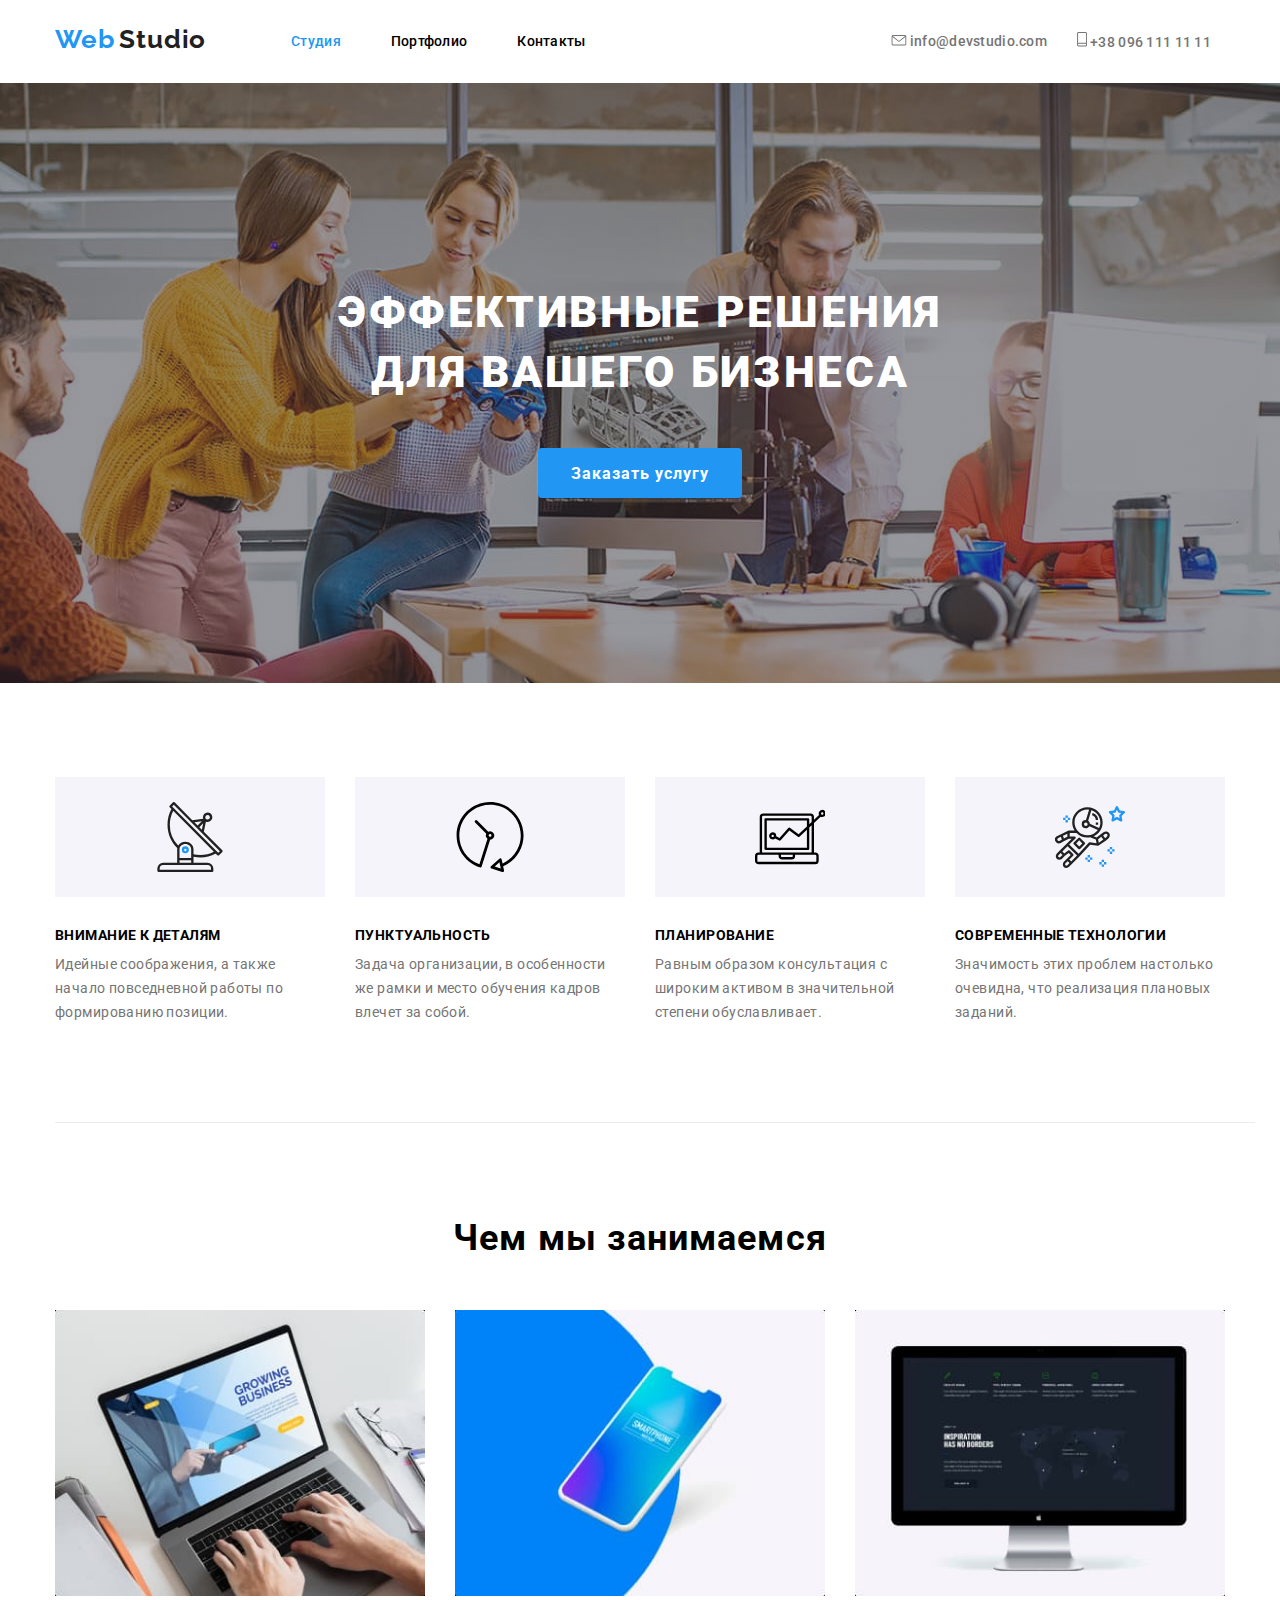
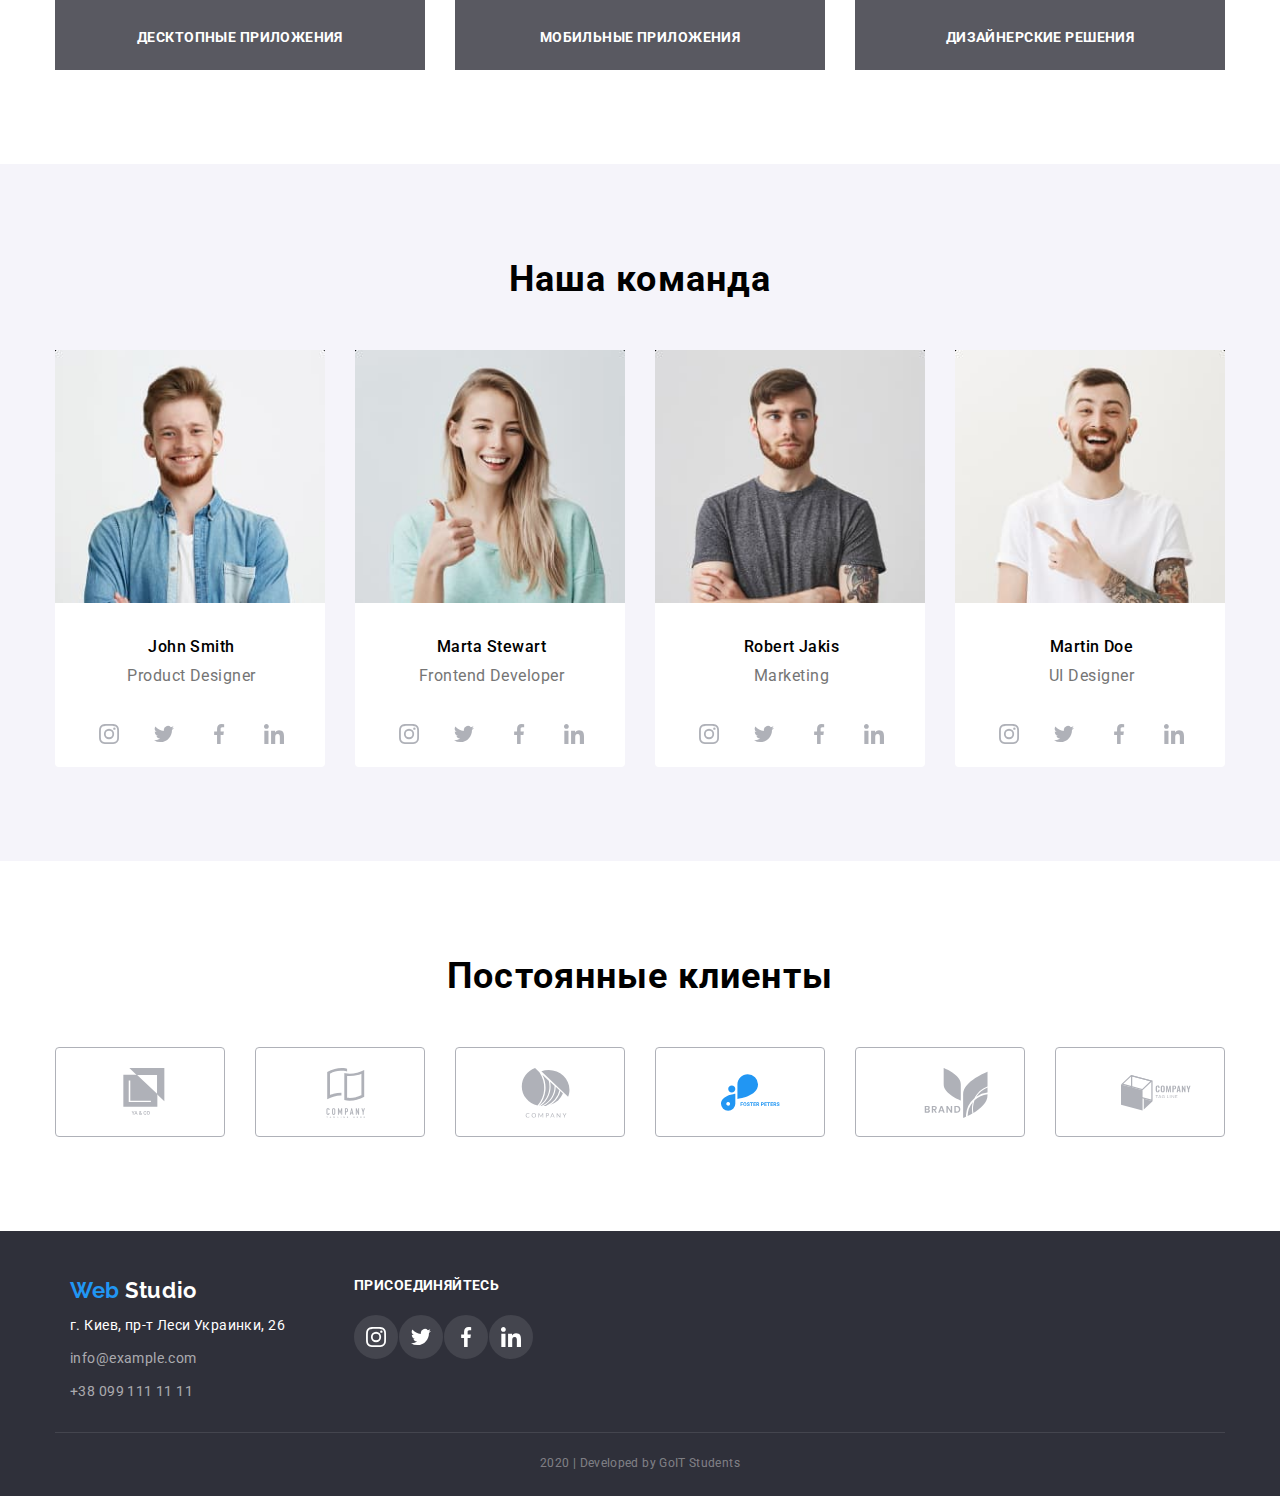
==== commit 71d7edcb: "поправила градиент" ====
--- a/index.html
+++ b/index.html
@@ -57,7 +57,6 @@
       </div>
     </header>
     <section class="hero-order">
-      <!-- <img src="./jpg/hero" alt="hero" width="1600px" height="600px"> -->
         <h1 class="hero">эффективные решения для вашего бизнеса</h1>
         <a href="" class="order-service">Заказать услугу </a>
         </section>
--- a/css/index.css
+++ b/css/index.css
@@ -165,15 +165,17 @@
   display: flex;
   flex-direction: column;
   background-image: url(../jpg/hero.jpg);
-  background-position: 50% 50%;
+  background-position: center;
   background-repeat: no-repeat;
-  background-size: 1600px 600px;
-  background: linear-gradient(
-    180deg,
-    rgba(48, 48, 58, 1) 0%,
-    rgba(47, 48, 58, 0.8) 99%,
-    rgba(0, 0, 0, 1) 100%
-  );
+  background-size: cover;
+  height: 600px;
+  max-width: 1600px;
+  background-image: linear-gradient(
+      to right,
+      rgba(47, 48, 58, 0.5),
+      rgba(47, 48, 58, 0.5)
+    ),
+    url(../jpg/hero.jpg);
 }
 
 /* Почему градиент получился другим? */
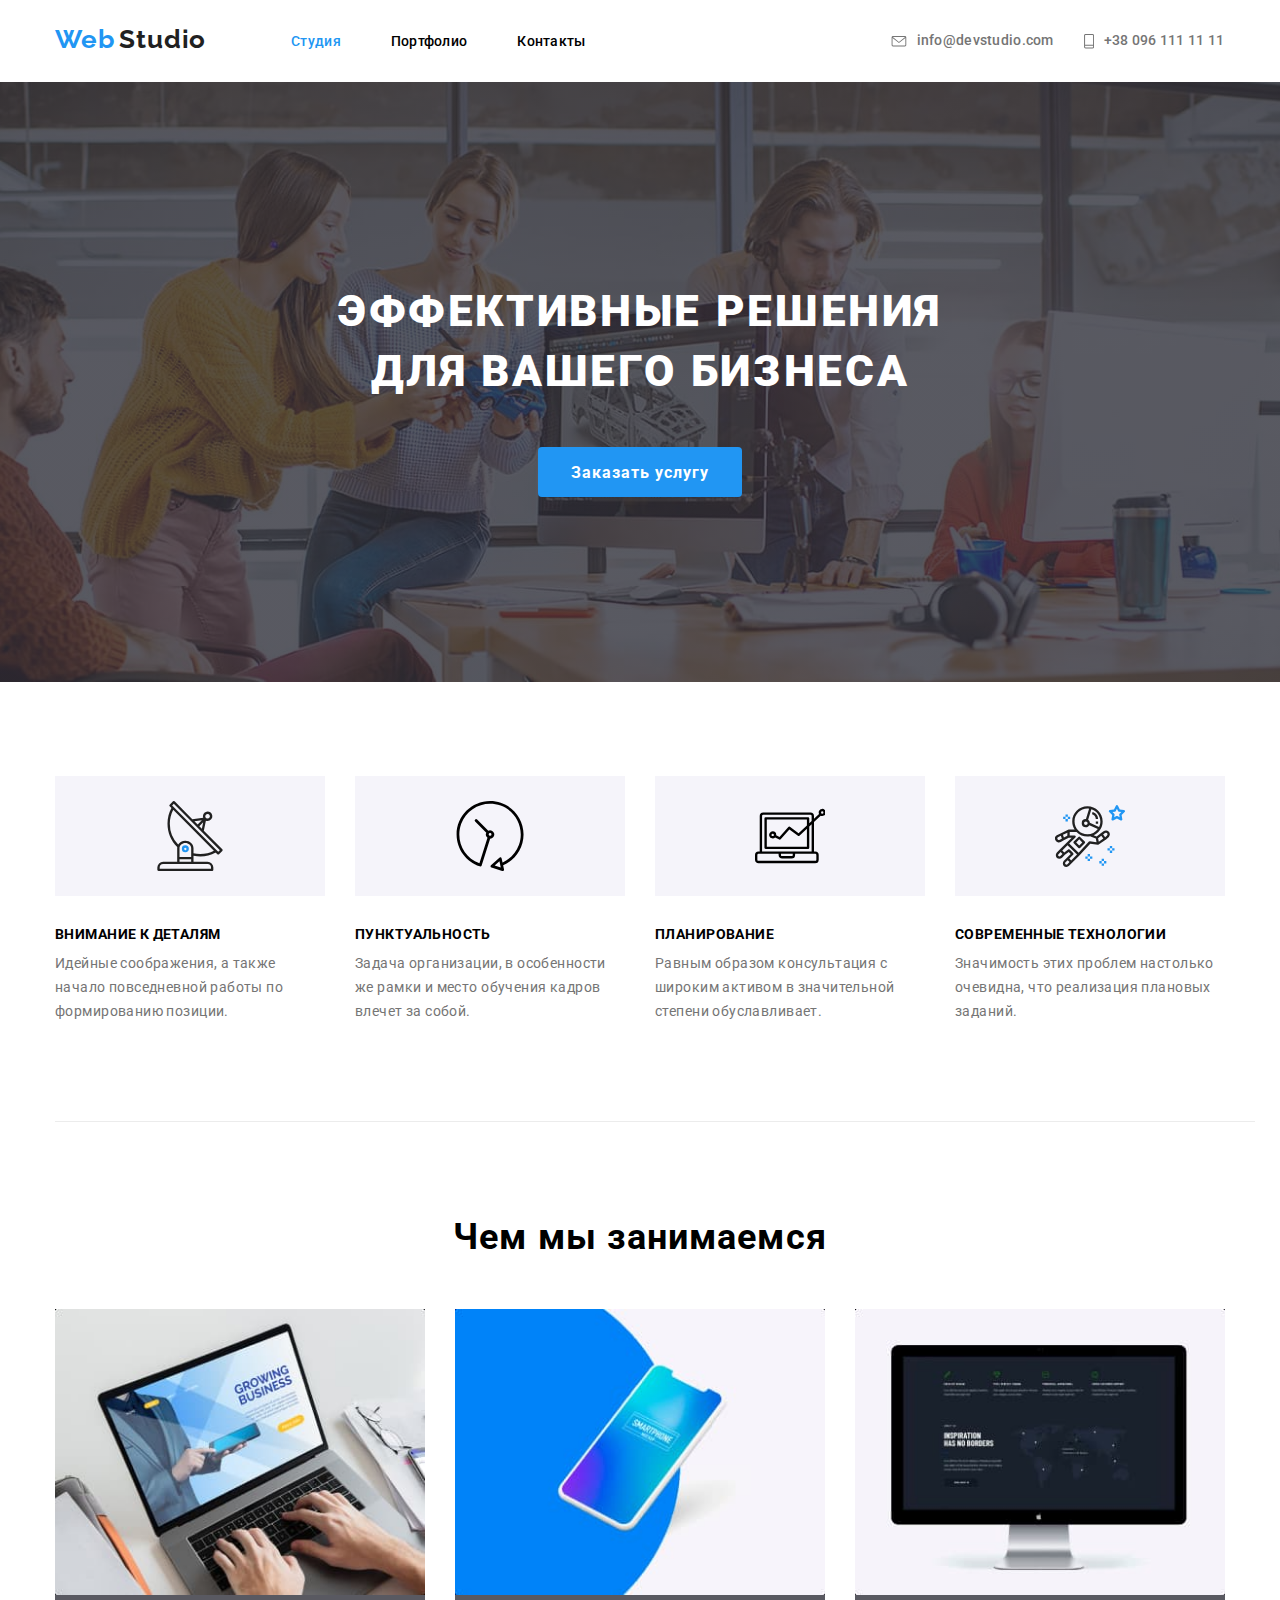
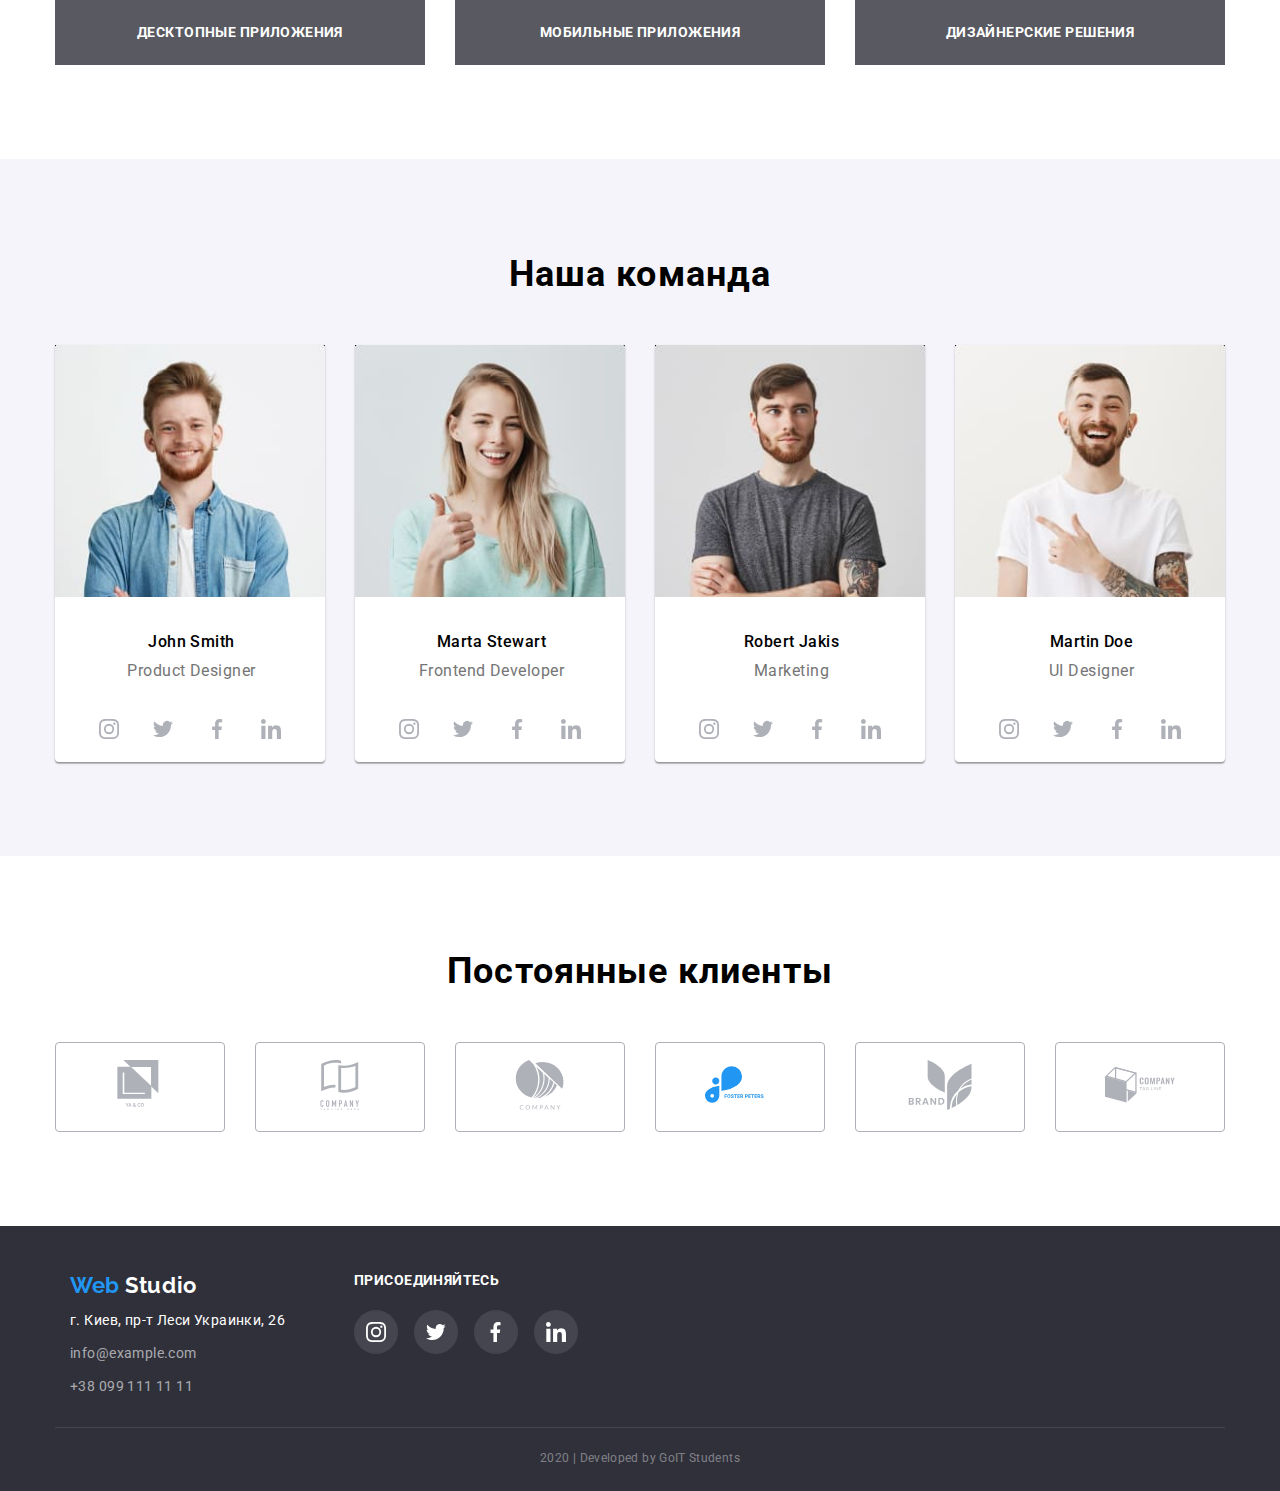
==== commit f9db44fd: "правки 1 ментора" ====
--- a/index.html
+++ b/index.html
@@ -8,7 +8,7 @@
     />
     <link rel="stylesheet" href="./css/index.css" />
     <link
-      href="https://fonts.googleapis.com/css2?family=Raleway:wght@400;700&family=Roboto:wght@400;700&display=swap"
+      href="https://fonts.googleapis.com/css2?family=Raleway:wght@400;500;700&family=Roboto:wght@400;500;700&display=swap"
       rel="stylesheet"
     />
     <style>
@@ -38,7 +38,7 @@
         </nav>
         <ul class="mail">
           <li class="mail1">
-            <a href="">
+            <a href="" class="icon-flex">
               <svg class="mail1-icon">
                 <use href="./svg/symbol-defs.svg#icon-envelopenew"></use>
               </svg>
@@ -46,7 +46,7 @@
             </a>
           </li>
           <li class="mail1">
-            <a href="">
+            <a href="" class="icon-flex">
               <svg class="mail1-icon2">
                 <use href="./svg/symbol-defs.svg#icon-Vector"></use>
               </svg>
@@ -123,15 +123,15 @@
         <h2 class="head-2-descr">Чем мы занимаемся</h2>
         <ul class="work">
           <li class="work-element">
-            <img src="./jpg/img1.jpg" alt="Ноут" width="370px" />
+            <img src="./jpg/img1.jpg" alt="Ноут" width="370px" class="image-work" />
             <h3 class="work-head">Десктопные приложения</h3>
           </li>
           <li class="work-element">
-            <img src="./jpg/box2.jpg" alt="Смартфон" width="370px" />
+            <img src="./jpg/box2.jpg" alt="Смартфон" width="370px" class="image-work" />
             <h3 class="work-head">Мобильные приложения</h3>
           </li>
           <li class="work-element">
-            <img src="./jpg/img3.jpg" alt="Монитор2" width="370px"/>
+            <img src="./jpg/img3.jpg" alt="Монитор2" width="370px" class="image-work"/>
             <h3 class="work-head">Дизайнерские решения</h3>
           </li>
         </ul>
@@ -151,28 +151,28 @@
             </div>
             <ul class="icons">
               <li class="icons-element">
-                <a href="">
+                <a href="" class="icons-element-url">
                   <svg class="icon-svg">
                     <use href="./svg/symbol-defs.svg#icon-inst"></use>
                   </svg>
                   </a>
               </li>
               <li class="icons-element">
-                <a href="">
+                <a href="" class="icons-element-url">
                   <svg class="icon-svg">
                     <use href="./svg/symbol-defs.svg#icon-twitter"></use>
                   </svg>
                    </a>
               </li>
               <li class="icons-element">
-                <a href=""> 
+                <a href="" class="icons-element-url"> 
                   <svg class="icon-svg">
                     <use href="./svg/symbol-defs.svg#icon-Vectornew"></use>
                   </svg>
                  </a>
               </li>
               <li class="icons-element">
-                <a href="">
+                <a href="" class="icons-element-url">
                   <svg class="icon-svg">
                     <use href="./svg/symbol-defs.svg#icon-li1"></use>
                   </svg>
@@ -187,28 +187,28 @@
             <p class="job">Frontend Developer</p> </div>
             <ul class="icons">
               <li class="icons-element">
-                <a href="">
+                <a href="" class="icons-element-url">
                   <svg class="icon-svg">
                     <use href="./svg/symbol-defs.svg#icon-inst"></use>
                   </svg>
                 </a>
               </li>
               <li class="icons-element">
-                <a href="">
+                <a href="" class="icons-element-url">
                   <svg class="icon-svg">
                     <use href="./svg/symbol-defs.svg#icon-twitter"></use>
                   </svg>
                 </a>
               </li>
               <li class="icons-element">
-                <a href="">
+                <a href="" class="icons-element-url">
                   <svg class="icon-svg">
                     <use href="./svg/symbol-defs.svg#icon-Vectornew"></use>
                   </svg>
                 </a>
               </li>
               <li class="icons-element">
-                <a href="">
+                <a href="" class="icons-element-url">
                   <svg class="icon-svg">
                     <use href="./svg/symbol-defs.svg#icon-li1"></use>
                   </svg>
@@ -225,28 +225,28 @@
             <p class="job">Marketing</p> </div>
             <ul class="icons">
               <li class="icons-element">
-                <a href="">
+                <a href="" class="icons-element-url">
                   <svg class="icon-svg">
                     <use href="./svg/symbol-defs.svg#icon-inst"></use>
                   </svg>
                 </a>
               </li>
               <li class="icons-element">
-                <a href="">
+                <a href="" class="icons-element-url">
                   <svg class="icon-svg">
                     <use href="./svg/symbol-defs.svg#icon-twitter"></use>
                   </svg>
                 </a>
               </li>
               <li class="icons-element">
-                <a href="">
+                <a href="" class="icons-element-url">
                   <svg class="icon-svg">
                     <use href="./svg/symbol-defs.svg#icon-Vectornew"></use>
                   </svg>
                 </a>
               </li>
               <li class="icons-element">
-                <a href="">
+                <a href="" class="icons-element-url">
                   <svg class="icon-svg">
                     <use href="./svg/symbol-defs.svg#icon-li1"></use>
                   </svg>
@@ -263,28 +263,28 @@
             <p class="job">UI Designer</p> </div>
             <ul class="icons">
               <li class="icons-element">
-                <a href="">
+                <a href="" class="icons-element-url">
                   <svg class="icon-svg">
                     <use href="./svg/symbol-defs.svg#icon-inst"></use>
                   </svg>
                 </a>
               </li>
               <li class="icons-element">
-                <a href="">
+                <a href="" class="icons-element-url">
                   <svg class="icon-svg">
                     <use href="./svg/symbol-defs.svg#icon-twitter"></use>
                   </svg>
                 </a>
               </li>
               <li class="icons-element">
-                <a href="">
+                <a href="" class="icons-element-url">
                   <svg class="icon-svg">
                     <use href="./svg/symbol-defs.svg#icon-Vectornew"></use>
                   </svg>
                 </a>
               </li>
               <li class="icons-element">
-                <a href="">
+                <a href="" class="icons-element-url">
                   <svg class="icon-svg">
                     <use href="./svg/symbol-defs.svg#icon-li1"></use>
                   </svg>
@@ -362,28 +362,28 @@
             <h3 class="join">присоединяйтесь</h3>
             <ul class="social-icon-footer">
               <li class="social-element">
-                <a href="">
+                <a href="" class="social-element-url">
                   <svg class="icon-footer2">
                     <use href="./svg/symbol-defs.svg#icon-finst"></use>
                   </svg>
                   </a>
               </li>
               <li class="social-element">
-                <a href="">
+                <a href="" class="social-element-url">
                   <svg class="icon-footer2">
                     <use href="./svg/symbol-defs.svg#icon-ftw"></use>
                   </svg>
                   </a>
               </li>
               <li class="social-element">
-                <a href="">
+                <a href="" class="social-element-url">
                   <svg class="icon-footer2">
                     <use href="./svg/symbol-defs.svg#icon-ffac"></use>
                   </svg>
                   </a>
               </li>
               <li class="social-element">
-                <a href="">
+                <a href="" class="social-element-url">
                   <svg class="icon-footer2">
                     <use href="./svg/symbol-defs.svg#icon-flink"></use>
                   </svg>
--- a/css/index.css
+++ b/css/index.css
@@ -64,6 +64,7 @@
 
 .mail {
   display: flex;
+  align-items: center;
   padding-top: 32px;
   padding-bottom: 32px;
   margin-left: 305px;
@@ -73,6 +74,11 @@
   margin-left: 30px;
 }
 
+.icon-flex {
+  display: flex;
+  align-items: center;
+}
+
 .accent {
   color: #2196f3;
   font-family: Raleway;
@@ -137,11 +143,13 @@
 .mail1-icon {
   width: 16px;
   height: 11px;
+  margin-right: 10px;
 }
 
 .mail1-icon2 {
   width: 10px;
   height: 15px;
+  margin-right: 10px;
 }
 
 .hero {
@@ -172,8 +180,8 @@
   max-width: 1600px;
   background-image: linear-gradient(
       to right,
-      rgba(47, 48, 58, 0.5),
-      rgba(47, 48, 58, 0.5)
+      rgba(47, 48, 58, 0.8),
+      rgba(47, 48, 58, 0.8)
     ),
     url(../jpg/hero.jpg);
 }
@@ -198,7 +206,7 @@
   min-width: 200px;
   height: 50px;
   margin-top: 45px;
-  margin-bottom: 199px;
+  /* margin-bottom: 199px; */
   padding-top: 10px;
   padding-bottom: 10px;
   padding-right: 32px;
@@ -339,6 +347,10 @@
   padding-bottom: 30px;
 }
 
+.image-work {
+  display: block;
+}
+
 .our-team {
   padding-top: 94px;
   padding-bottom: 94px;
@@ -358,6 +370,8 @@
   background-color: #ffffff;
   border-bottom-right-radius: 4px;
   border-bottom-left-radius: 4px;
+  box-shadow: 0px 2px 1px rgba(0, 0, 0, 0.2), 0px 1px 1px rgba(0, 0, 0, 0.14),
+    0px 1px 3px rgba(0, 0, 0, 0.12);
 }
 
 .team .team-element + .team-element {
@@ -414,18 +428,32 @@
   margin-right: 31px;
 }
 
-.icons .icons-element {
+/* .icons .icons-element {
   height: 20px;
   width: 20px;
-}
+} */
 
 .icons .icons-element + .icons-element {
-  margin-left: 35px;
+  margin-left: 10px;
+}
+
+.icons-element-url {
+  display: flex;
+  justify-content: center;
+  align-items: center;
+  width: 44px;
+  height: 44px;
+  border-radius: 50%;
 }
 
 .icon-svg {
   width: 44px;
   height: 44px;
+}
+
+.icons-element-url:hover,
+.icons-element-url:focus {
+  color: #2196f3;
 }
 
 .comapanies {
@@ -441,12 +469,15 @@
   display: inline-block;
   width: 170px;
   height: 90px;
-  padding-bottom: 20px;
+  /* padding-bottom: 20px;
   padding-top: 20px;
   padding-left: 65px;
-  padding-left: 65px;
+  padding-left: 65px; */
   border: 1px solid #afb1b8;
   border-radius: 4px;
+  display: flex;
+  justify-content: center;
+  align-items: center;
 }
 
 .clients {
@@ -488,7 +519,17 @@
 }
 
 .social-icon-footer .social-element + .social-element {
-  margin-left: 25px;
+  margin-left: 40px;
+}
+
+.social-element-url {
+  width: 44px;
+  height: 44px;
+  border-radius: 50px;
+  display: flex;
+  justify-content: center;
+  align-items: center;
+  background-color: rgba(255, 255, 255, 0.1);
 }
 
 .logo2 {
@@ -550,8 +591,8 @@
 }
 
 .icon-footer2 {
-  width: 44px;
-  height: 44px;
+  width: 20px;
+  height: 20px;
 }
 
 .join {
